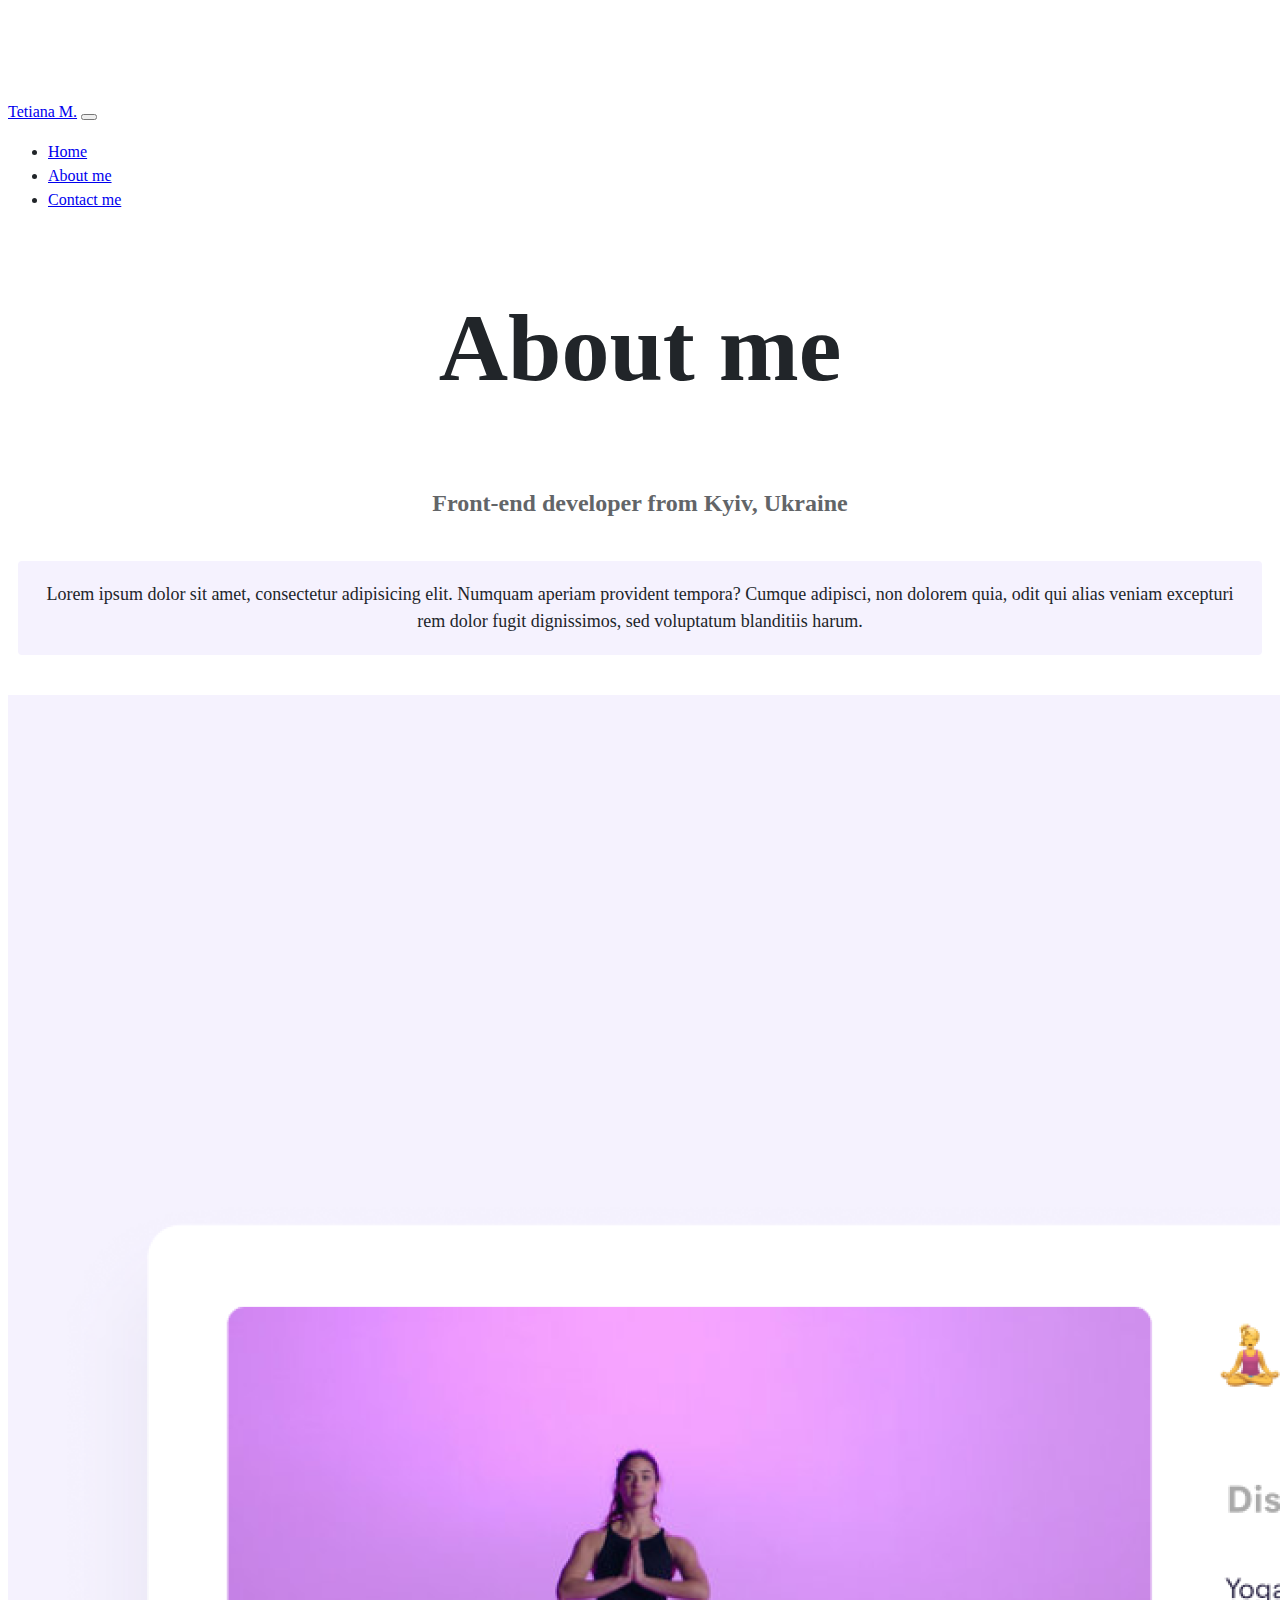
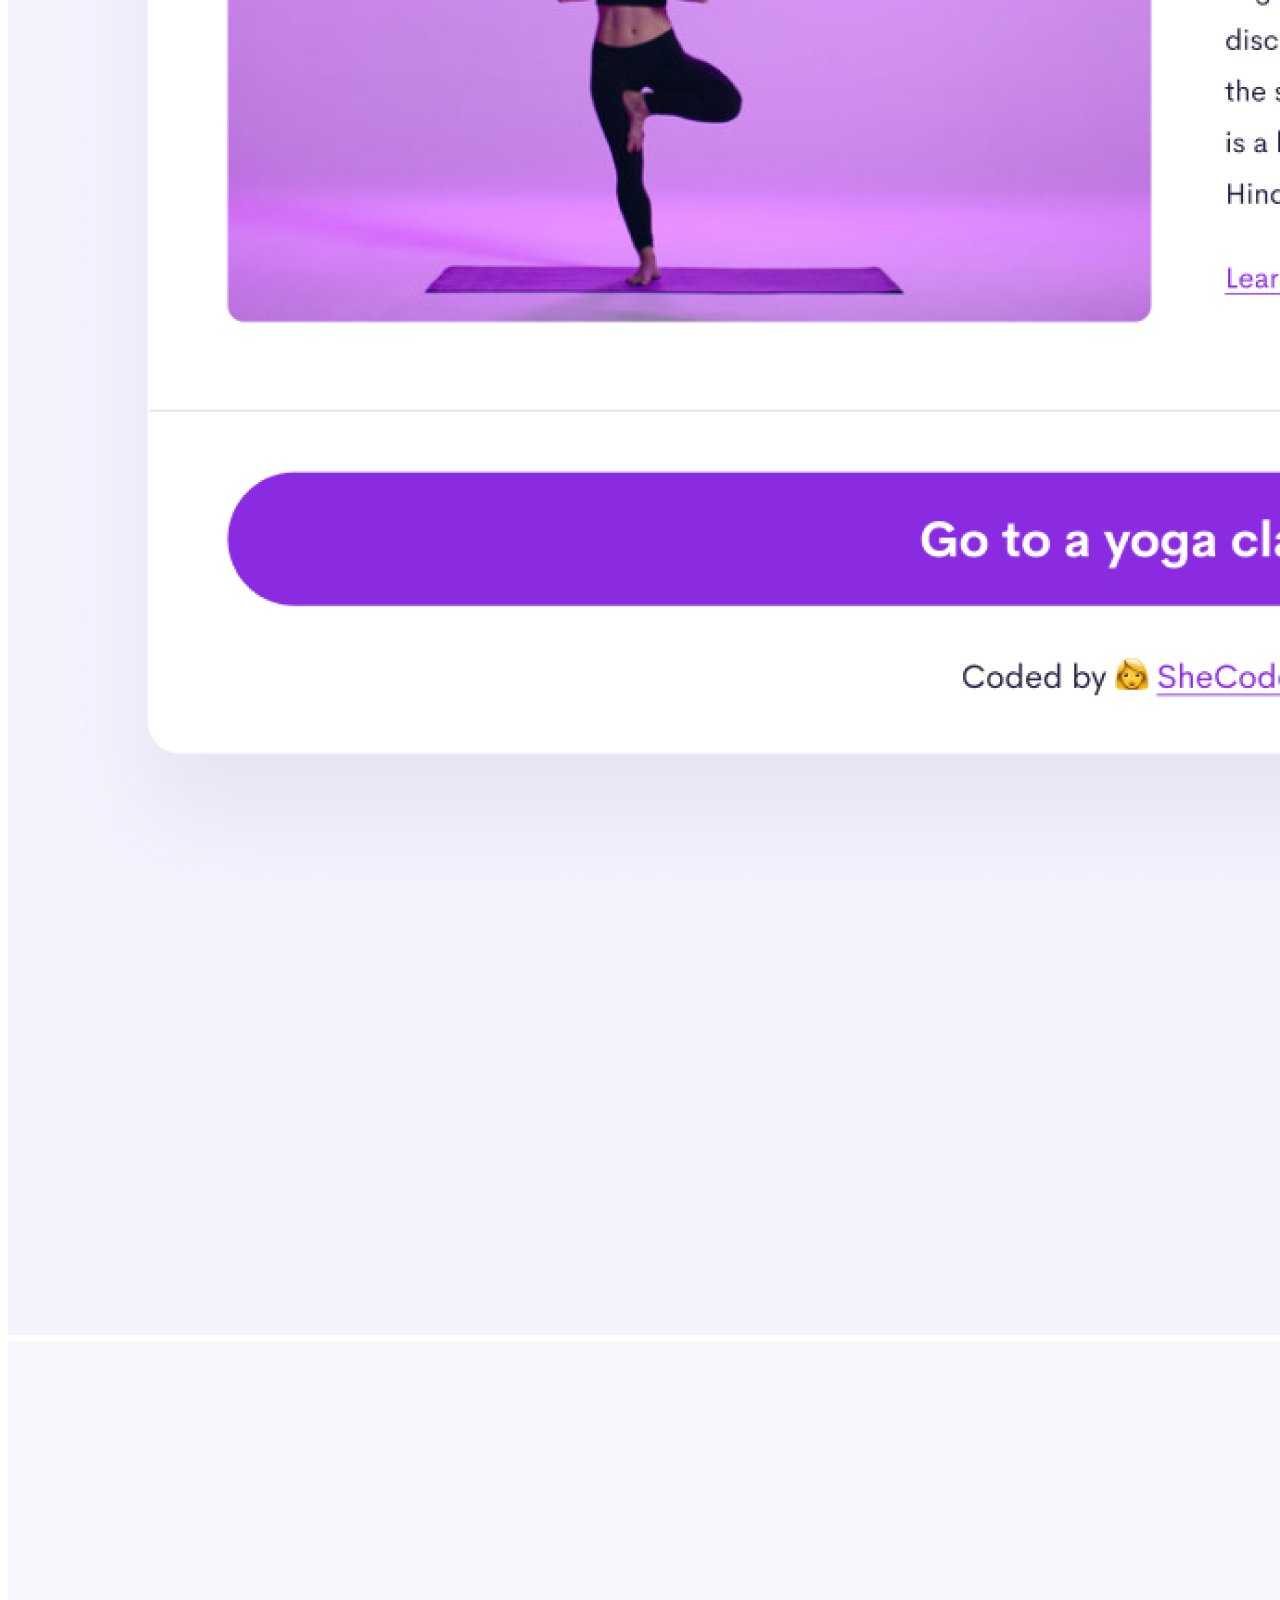
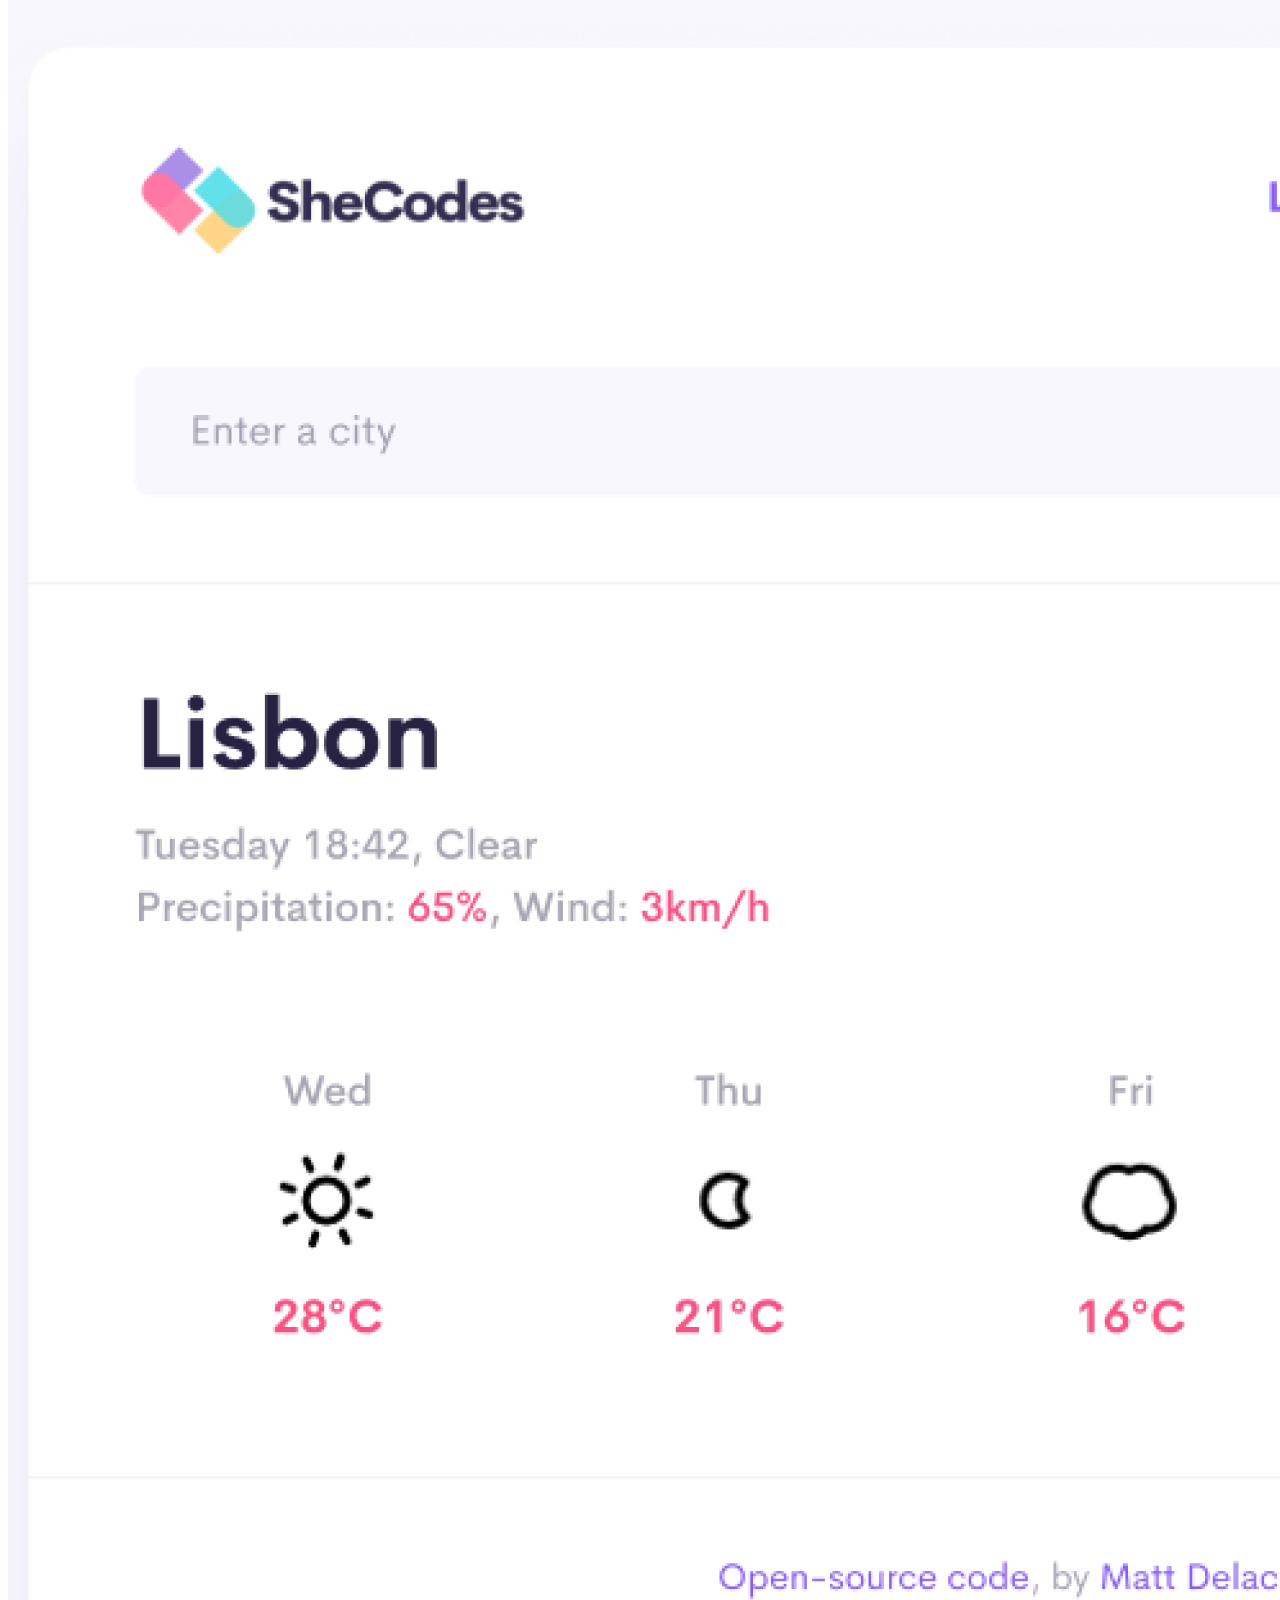
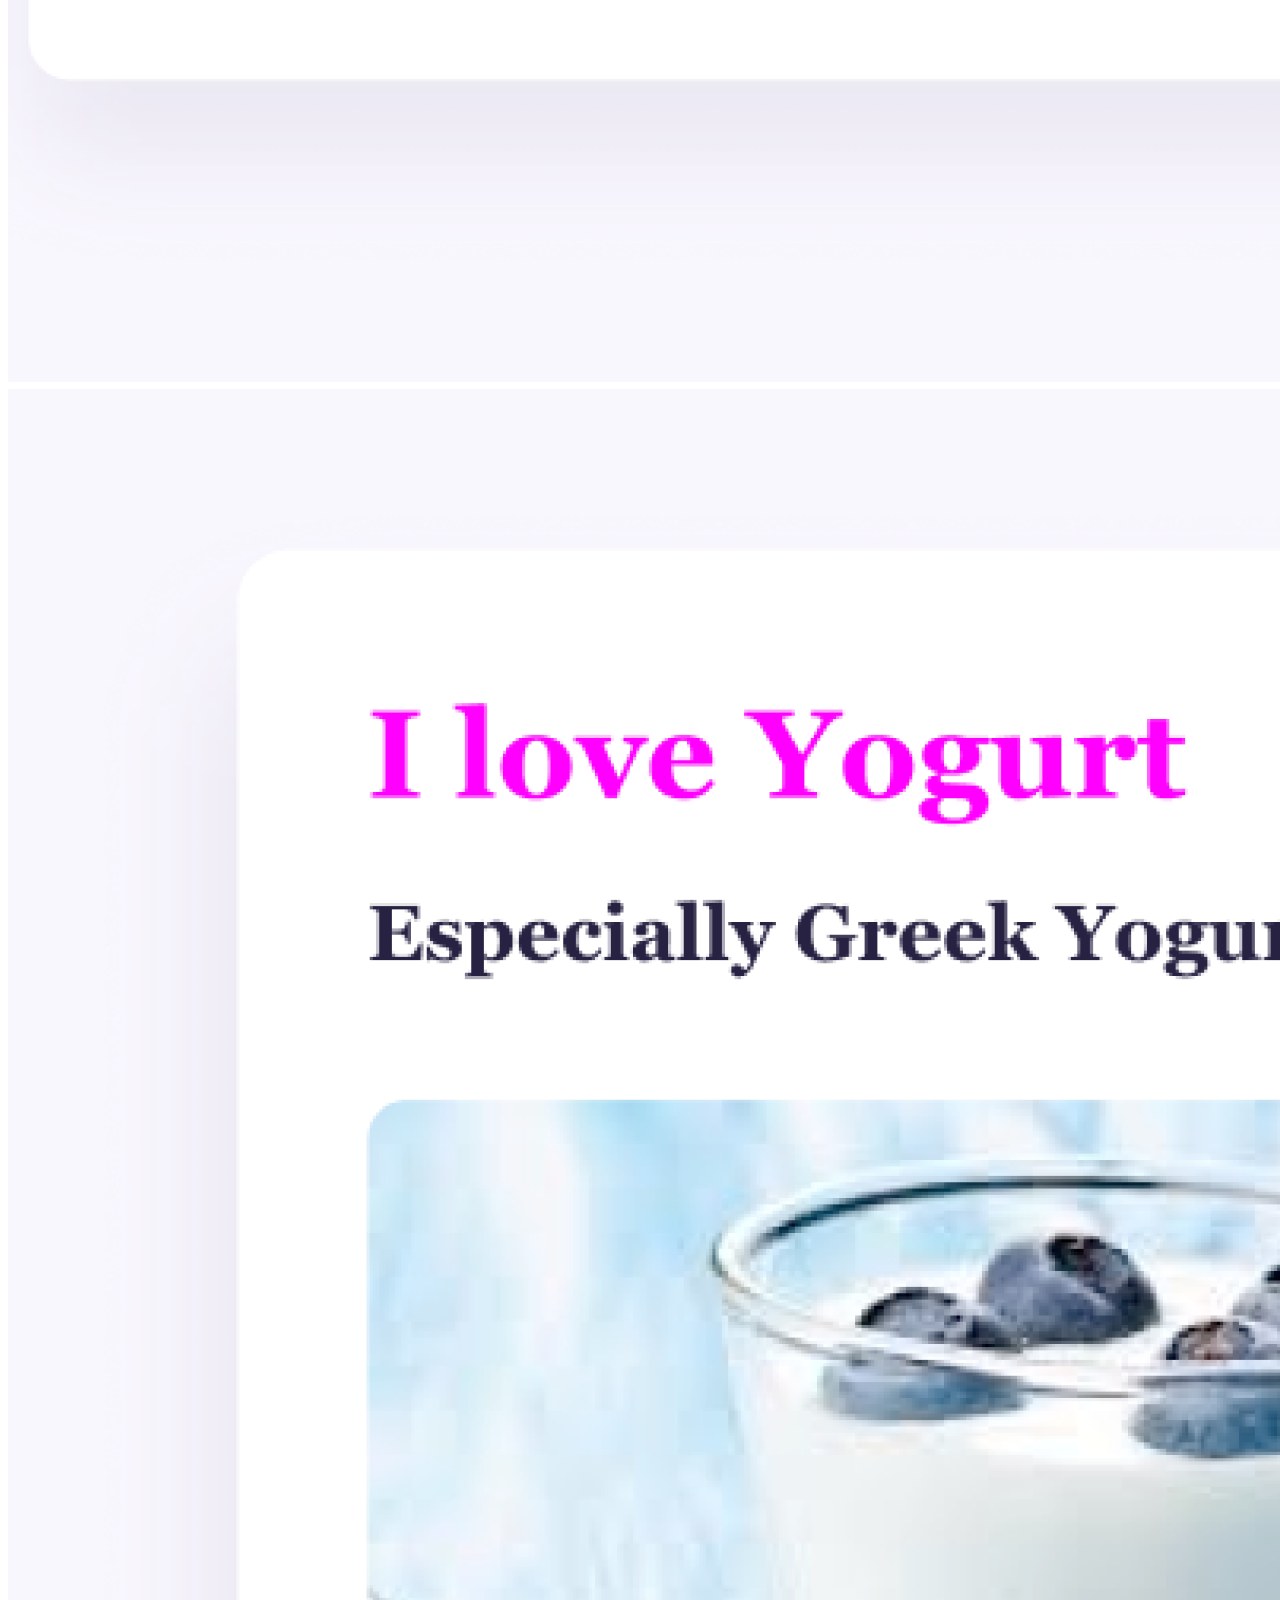
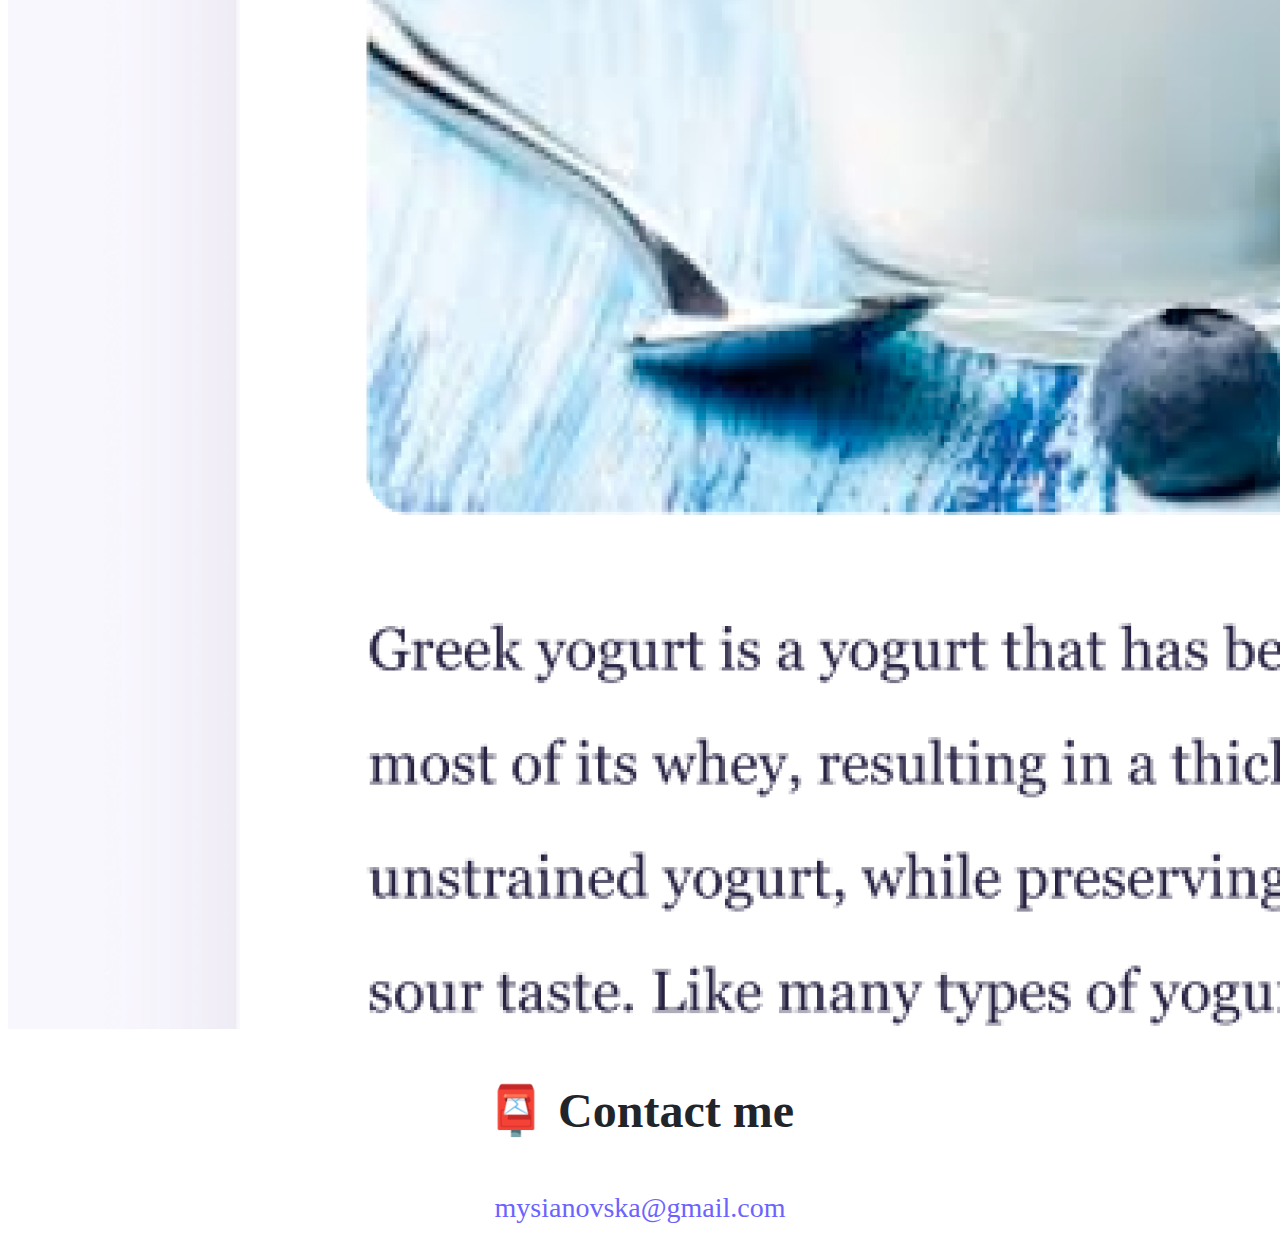
==== about.html @ bc9ecec6 "added homepage, about me page and styling to them" ====
<!DOCTYPE html>
<html lang="en">

<head>
    <meta charset="UTF-8" />
    <meta http-equiv="X-UA-Compatible" content="IE=edge" />
    <meta name="viewport" content="width=device-width, initial-scale=1.0" />
    <link href="https://cdn.jsdelivr.net/npm/bootstrap@5.3.2/dist/css/bootstrap.min.css" rel="stylesheet"
        integrity="sha384-T3c6CoIi6uLrA9TneNEoa7RxnatzjcDSCmG1MXxSR1GAsXEV/Dwwykc2MPK8M2HN" crossorigin="anonymous" />
    <script src="https://cdn.jsdelivr.net/npm/bootstrap@5.3.2/dist/js/bootstrap.bundle.min.js"
        integrity="sha384-C6RzsynM9kWDrMNeT87bh95OGNyZPhcTNXj1NW7RuBCsyN/o0jlpcV8Qyq46cDfL"
        crossorigin="anonymous"></script>
    <link rel="stylesheet" href="style.css" />
    <title>About Tetiana</title>
</head>

<body>
    <nav class="navbar navbar-expand-lg bg-body-tertiary fixed-top">
        <div class="container-fluid">
            <a class="navbar-brand" href="index.html">Tetiana M.</a>
            <button class="navbar-toggler" type="button" data-bs-toggle="collapse" data-bs-target="#navbarNav"
                aria-controls="navbarNav" aria-expanded="false" aria-label="Toggle navigation">
                <span class="navbar-toggler-icon"></span>
            </button>
            <div class="collapse navbar-collapse" id="navbarNav">
                <ul class="navbar-nav">
                    <li class="nav-item">
                        <a class="nav-link" aria-current="page" href="index.html">Home</a>
                    </li>
                    <li class="nav-item">
                        <a class="nav-link active" href="about.html">About me</a>
                    </li>
                    <li class="nav-item">
                        <a class="nav-link" href="about.html#contact">Contact me</a>
                    </li>
                </ul>
            </div>
        </div>
    </nav>
    <h1>About me</h1>
    <h3>Front-end developer from Kyiv, Ukraine</h3>
    <div class="about-paragraphs text-center">
        <p>
            Lorem ipsum dolor sit amet, consectetur adipisicing elit. Numquam
            aperiam provident tempora? Cumque adipisci, non dolorem quia, odit qui
            alias veniam excepturi rem dolor fugit dignissimos, sed voluptatum
            blanditiis harum.
        </p>
    </div>
    <div class="container">
        <div class="row">
            <div class="col-sm-4">
                <img src="images/yoga.png" class="img-fluid p-2 shadow rounded" />
            </div>
            <div class="col-sm-4">
                <img src="images/weather.png" class="img-fluid p-2 shadow rounded" />
            </div>
            <div class="col-sm-4">
                <img src="images/yogurt.png" class="img-fluid p-2 shadow rounded" />
            </div>
        </div>
    </div>
    <div id="contact" class="mt-5">
        <h2 class="text-center">📮 Contact me</h2>
        <a href="mailto:mysianovska@gmail.com" class="email-link">
            mysianovska@gmail.com
        </a>
    </div>
</body>

</html>
---- style.css ----
:root {
  --primary-color: #6c63ff;
  --secondary-color: #f5f2fe;
  --box-shadow: 0 5px 10px rgba(0, 0, 0, 0.3);
}

body {
  margin-top: 100px;
  font-family: var(--bs-font-sans-serif);
  font-size: 1rem;
  font-weight: 400;
  line-height: 1.5;
  color: #212529;
  background-color: #fff;
  -webkit-text-size-adjust: 100%;
  -webkit-tap-highlight-color: transparent;
}

h1,
h2,
h3 {
  text-align: center;
}

h1 {
  display: block;
  margin-block-start: 0.67em;
  margin-block-end: 0.67em;
  margin-inline-start: 0px;
  margin-inline-end: 0px;
  font-size: 96px;
}

h2 {
  font-size: 48px;
  margin-block-start: 0.83em;
  margin-block-end: 0.83em;
  margin-inline-start: 0px;
  margin-inline-end: 0px;
}

h3 {
  font-size: 24px;
  opacity: 0.7;
}

p {
  background: var(--secondary-color);
  padding: 20px;
  border-radius: 4px;
  font-size: 18px;
  line-height: 1.5;
  text-align: center;
}

.mb-5 {
  margin-bottom: 3rem !important;
}

.navigation-links {
  display: flex;
  margin-top: 40px;
  justify-content: center;
}

.navigation-links a {
  margin: 20px;
  border-radius: 4px;
  padding: 20px 15px;
  text-decoration: none;
  text-transform: capitalize;
}

.contact-link {
  background: var(--primary-color);
  box-shadow: var(--box-shadow);
  color: white;
}

.about-link {
  color: var(--primary-color);
  border: 1px solid var(--primary-color);
}

.homepage-link {
  color: var(--primary-color);
  text-align: center;
  display: block;
}

.about-paragraphs {
  display: flex;
  margin: 30px 0;
}

.about-paragraphs p {
  margin: 10px;
}

.email-link {
  display: flex;
  justify-content: center;
  color: var(--primary-color);
  font-size: 28px;
  text-decoration: none;
}

.email-link:hover {
  text-decoration: underline;
}

.primary-link {
  border-radius: 4px;
  padding: 20px 15px;
  text-decoration: none;
  text-transform: capitalize;
  background: var(--primary-color);
  box-shadow: var(--box-shadow);
  color: white;
}

a:-webkit-any-link {
  cursor: pointer;
}
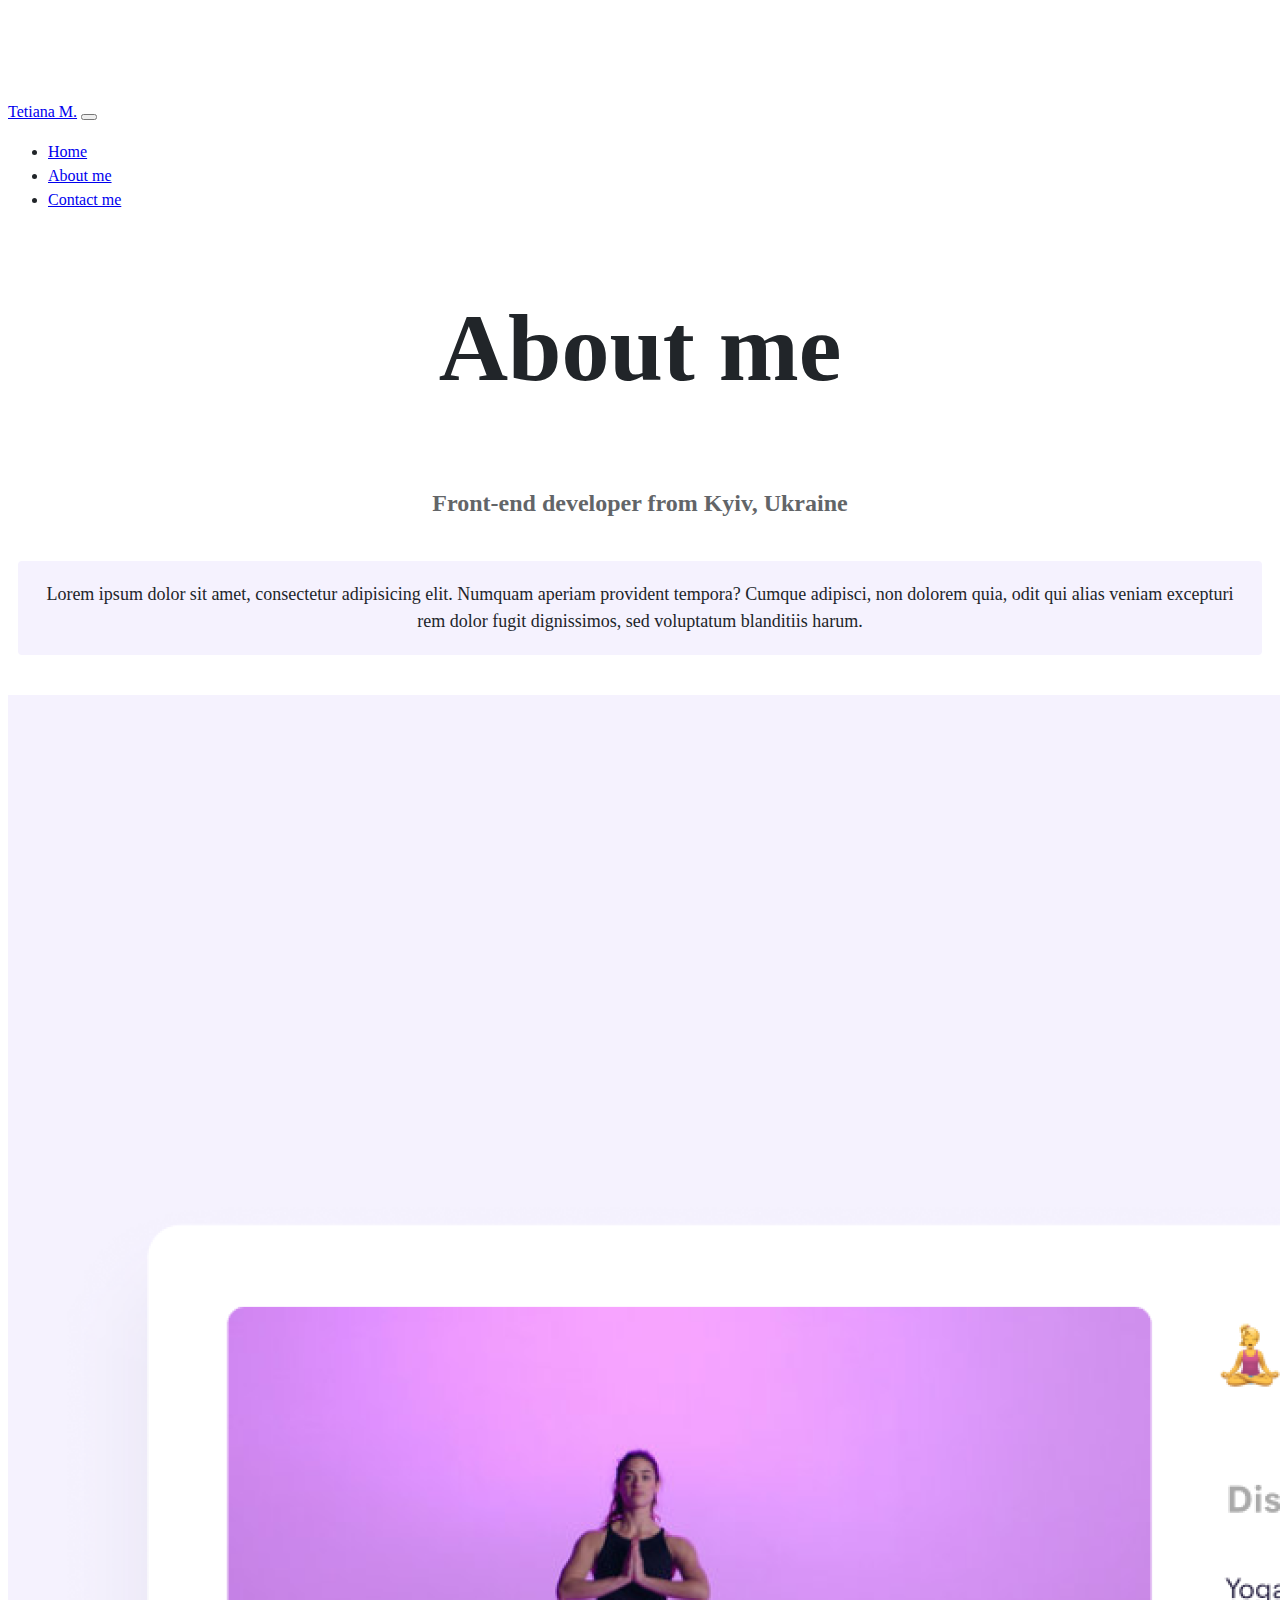
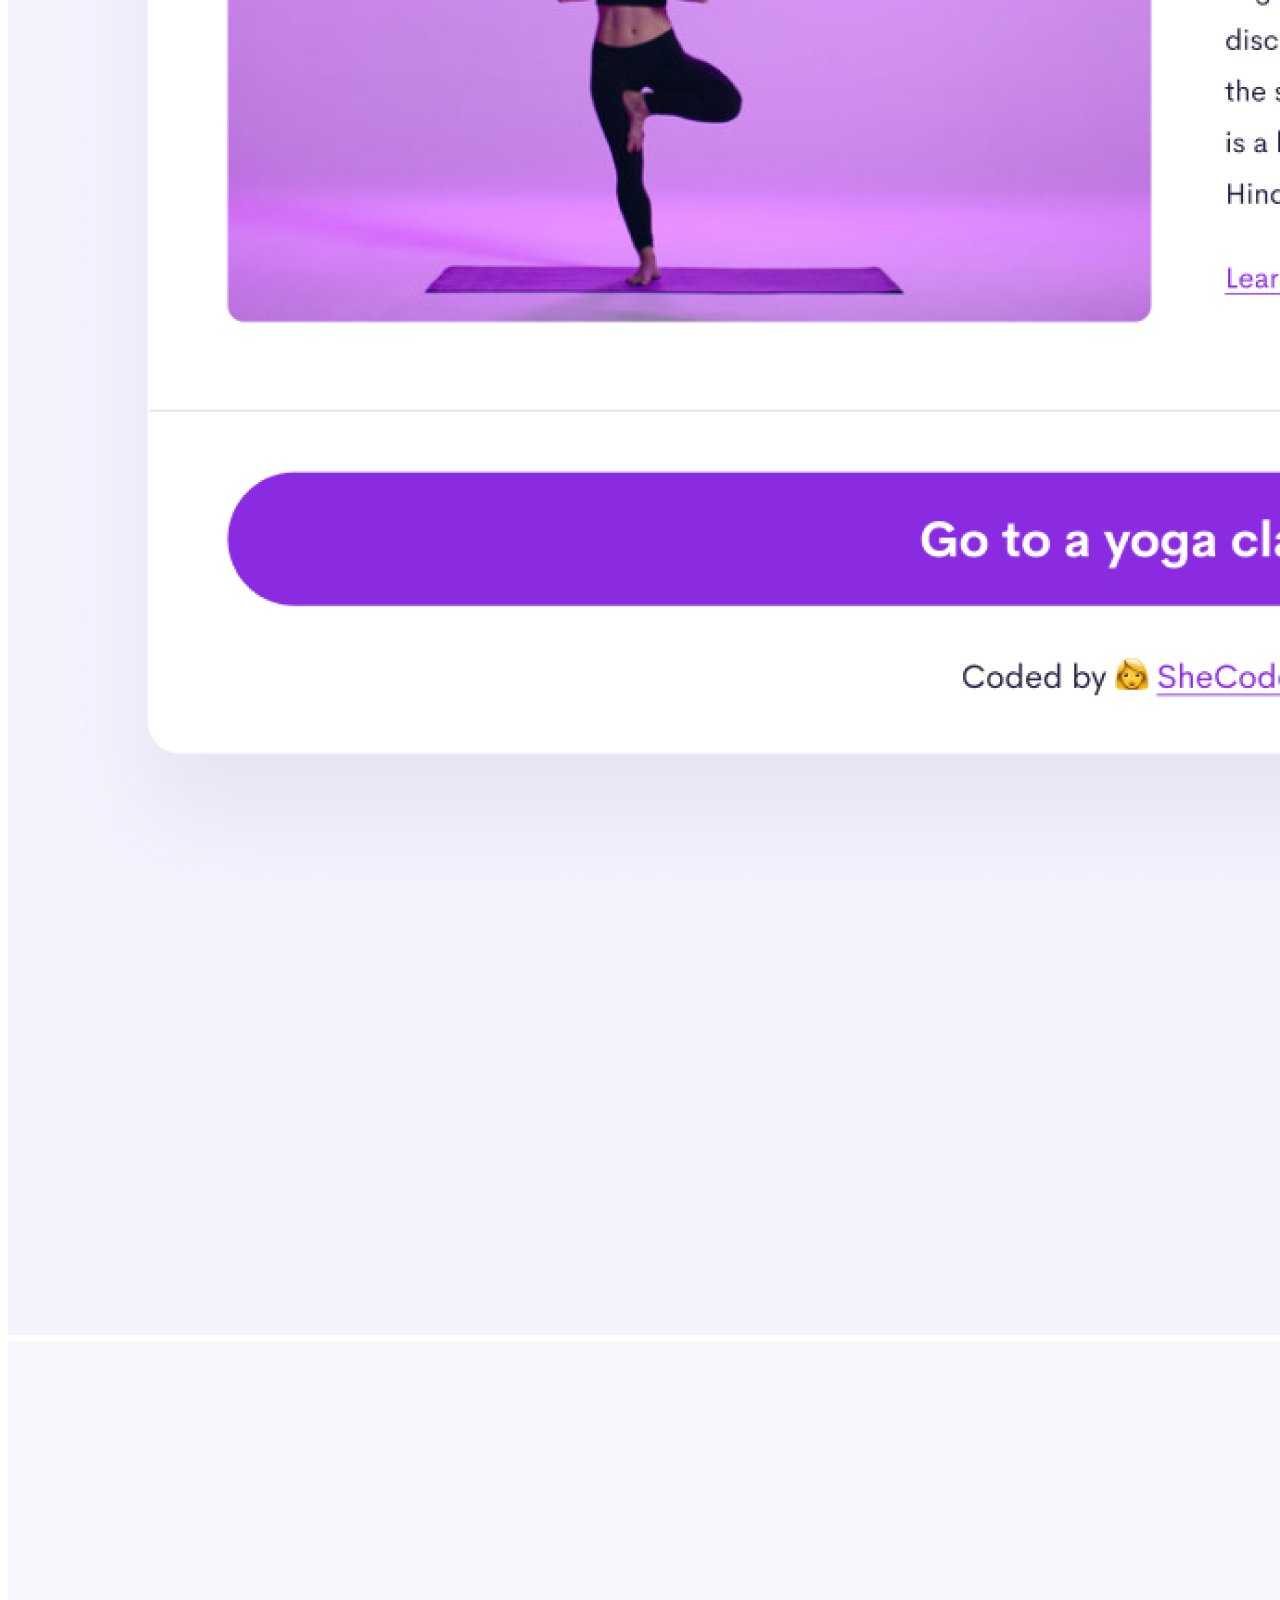
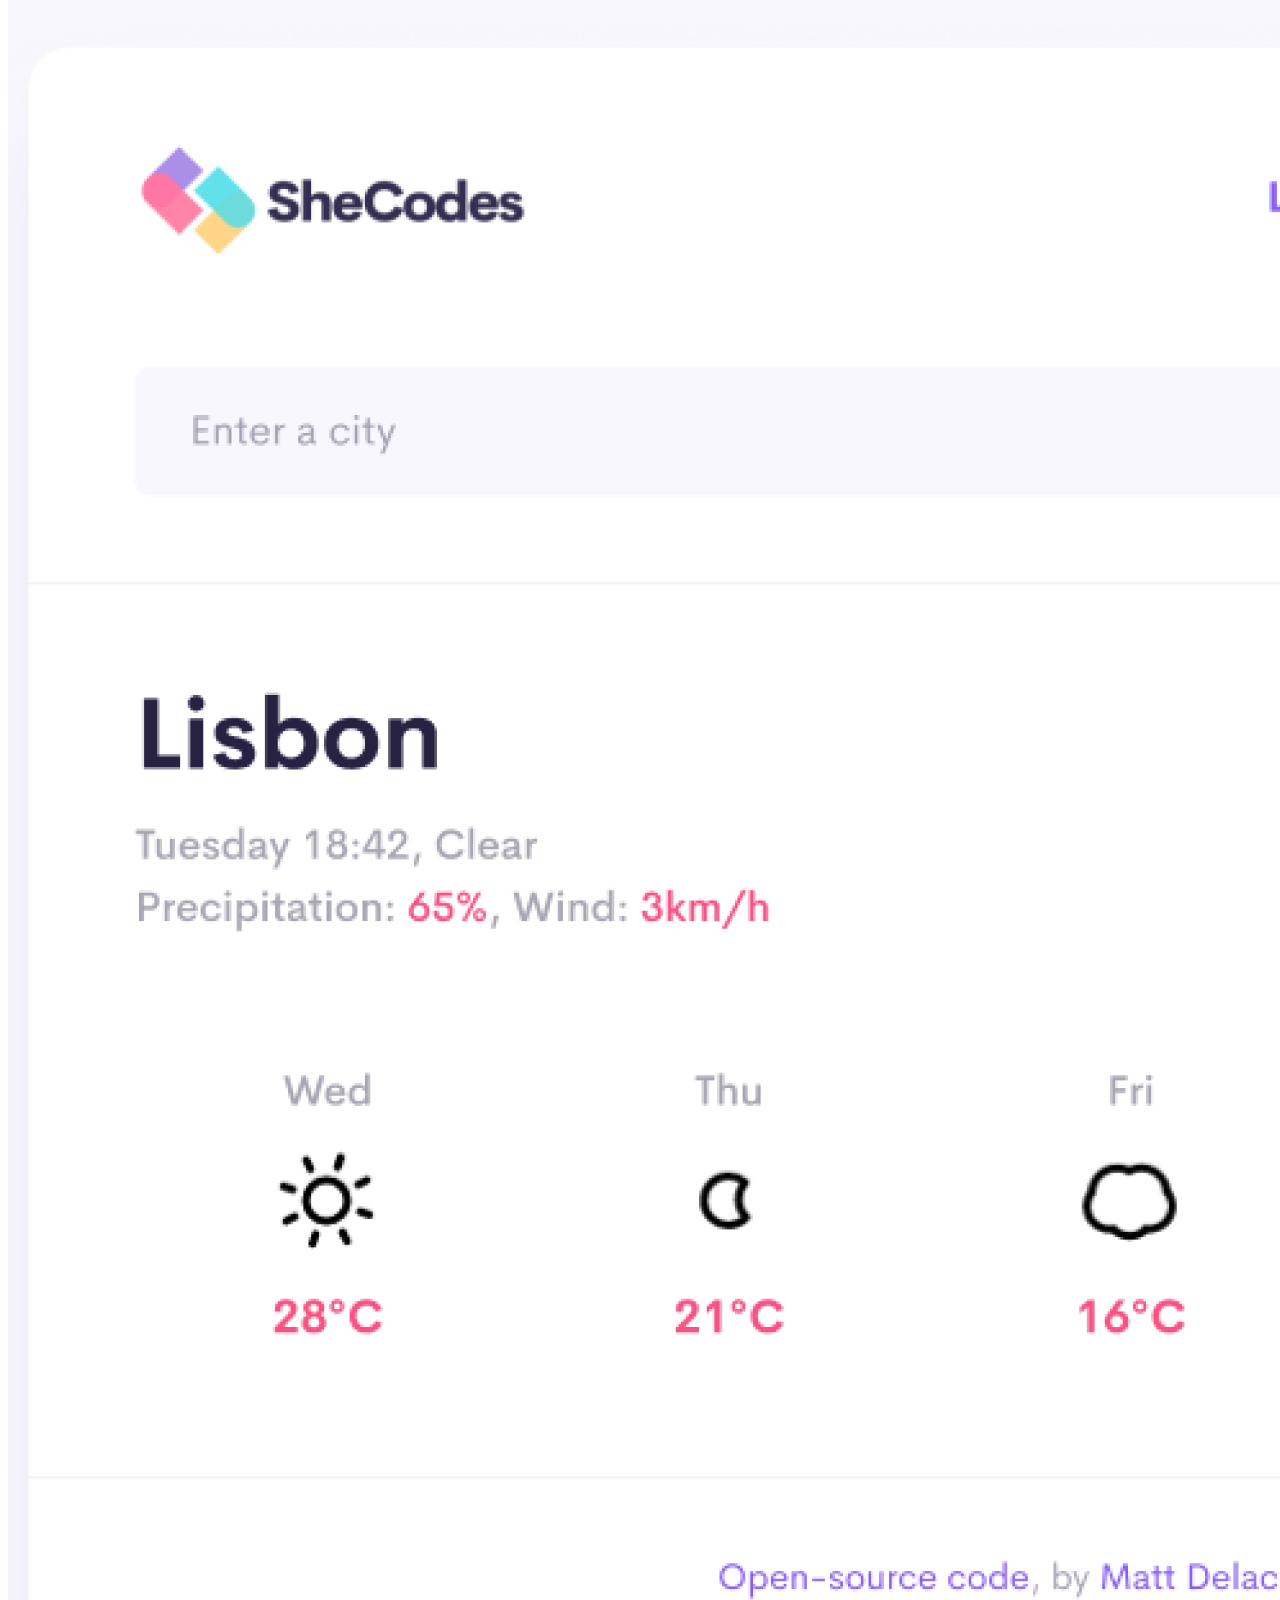
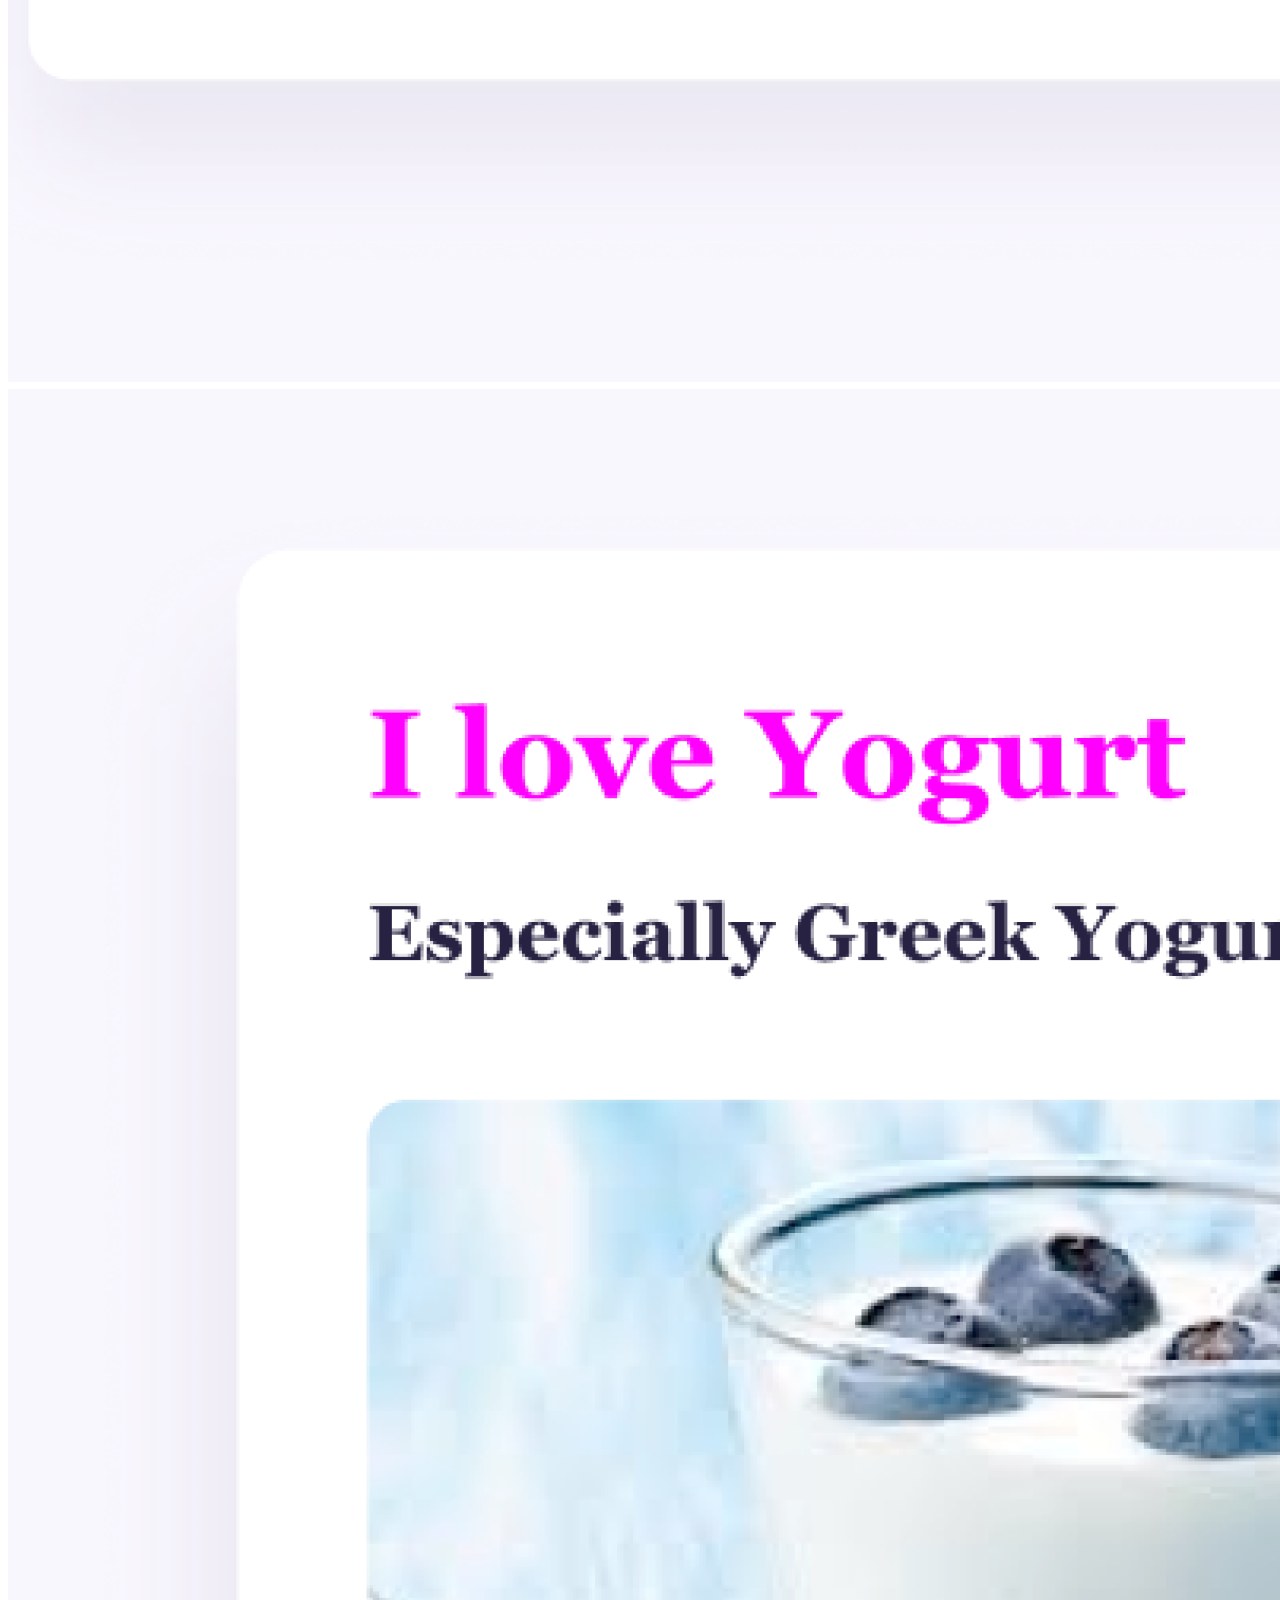
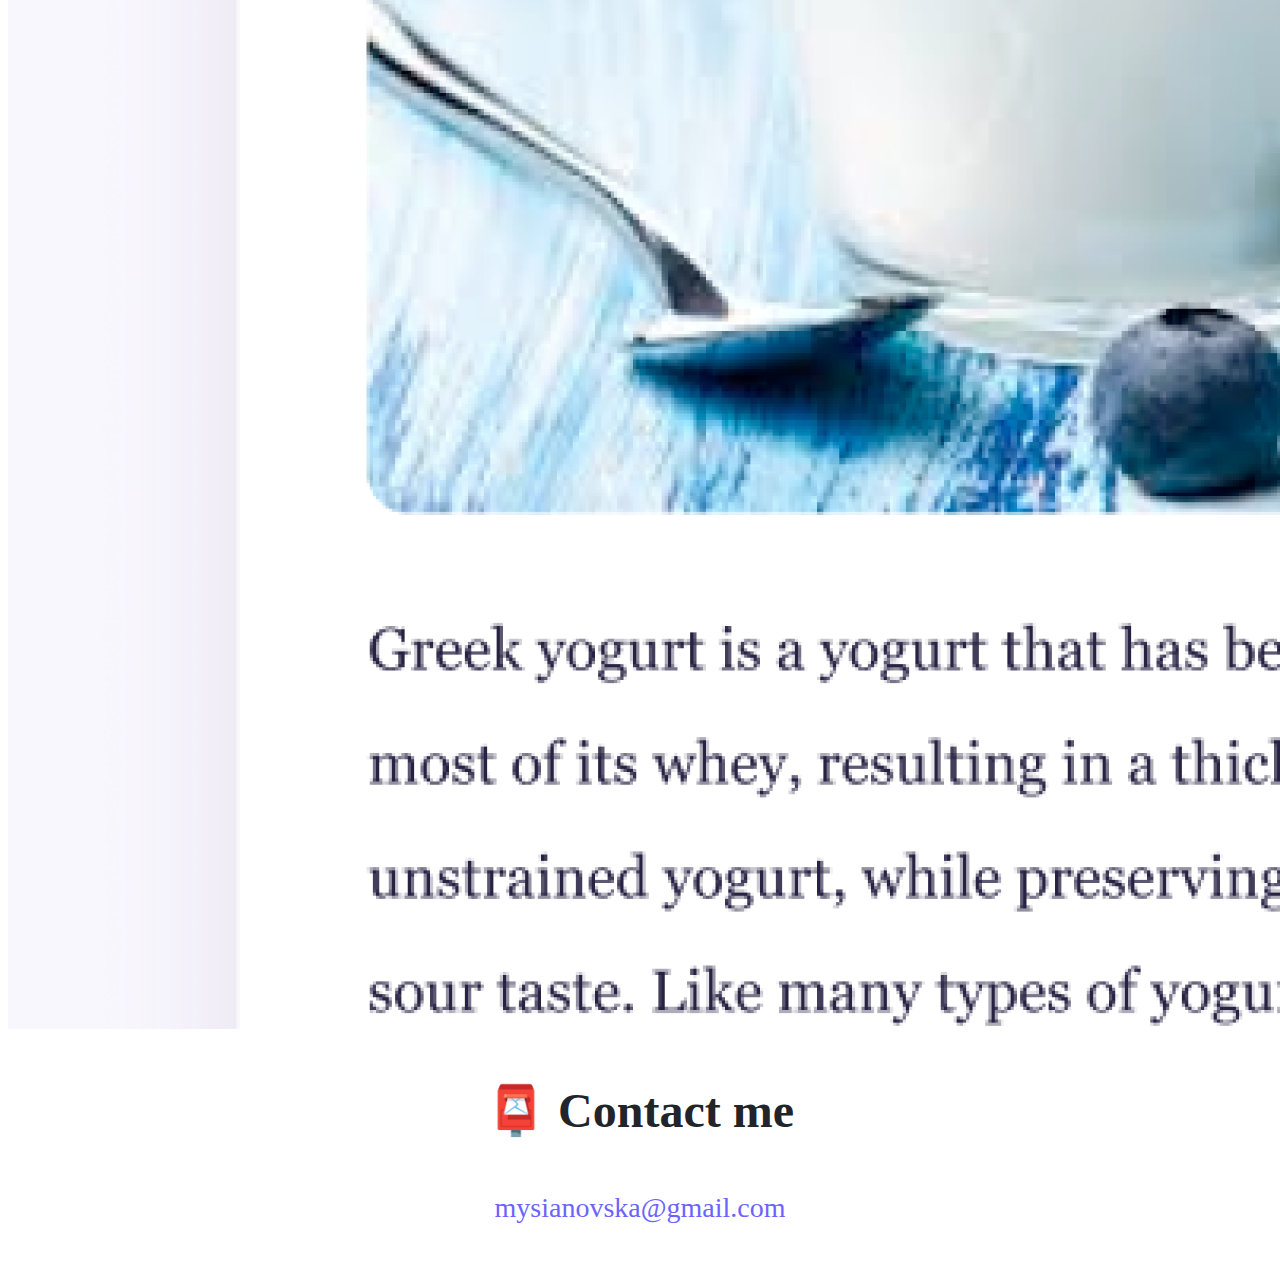
==== commit c16e6d65: "added margin bottom" ====
--- a/about.html
+++ b/about.html
@@ -5,13 +5,14 @@
     <meta charset="UTF-8" />
     <meta http-equiv="X-UA-Compatible" content="IE=edge" />
     <meta name="viewport" content="width=device-width, initial-scale=1.0" />
+    <meta name="description" content="More about me, my work and contacts to reach me at">
     <link href="https://cdn.jsdelivr.net/npm/bootstrap@5.3.2/dist/css/bootstrap.min.css" rel="stylesheet"
         integrity="sha384-T3c6CoIi6uLrA9TneNEoa7RxnatzjcDSCmG1MXxSR1GAsXEV/Dwwykc2MPK8M2HN" crossorigin="anonymous" />
     <script src="https://cdn.jsdelivr.net/npm/bootstrap@5.3.2/dist/js/bootstrap.bundle.min.js"
         integrity="sha384-C6RzsynM9kWDrMNeT87bh95OGNyZPhcTNXj1NW7RuBCsyN/o0jlpcV8Qyq46cDfL"
         crossorigin="anonymous"></script>
     <link rel="stylesheet" href="style.css" />
-    <title>About Tetiana</title>
+    <title>Find out more about Tetiana</title>
 </head>
 
 <body>
@@ -50,19 +51,19 @@
     <div class="container">
         <div class="row">
             <div class="col-sm-4">
-                <img src="images/yoga.png" class="img-fluid p-2 shadow rounded" />
+                <img src="images/yoga.png" class="img-fluid p-2 shadow rounded" alt="an app about yoga" />
             </div>
             <div class="col-sm-4">
-                <img src="images/weather.png" class="img-fluid p-2 shadow rounded" />
+                <img src="images/weather.png" class="img-fluid p-2 shadow rounded" alt="weather app" />
             </div>
             <div class="col-sm-4">
-                <img src="images/yogurt.png" class="img-fluid p-2 shadow rounded" />
+                <img src="images/yogurt.png" class="img-fluid p-2 shadow rounded" alt="an app about yogurt" />
             </div>
         </div>
     </div>
     <div id="contact" class="mt-5">
         <h2 class="text-center">📮 Contact me</h2>
-        <a href="mailto:mysianovska@gmail.com" class="email-link">
+        <a href="mailto:mysianovska@gmail.com" class="email-link mb-5" title="Send me an email">
             mysianovska@gmail.com
         </a>
     </div>
--- a/style.css
+++ b/style.css
@@ -122,3 +122,15 @@
 a:-webkit-any-link {
   cursor: pointer;
 }
+
+@media (max-width: 600px) {
+  h1 {
+    font-size: 32px;
+    font-weight: 500;
+  }
+
+  .primary-link {
+    display: block;
+    text-align: center;
+  }
+}
